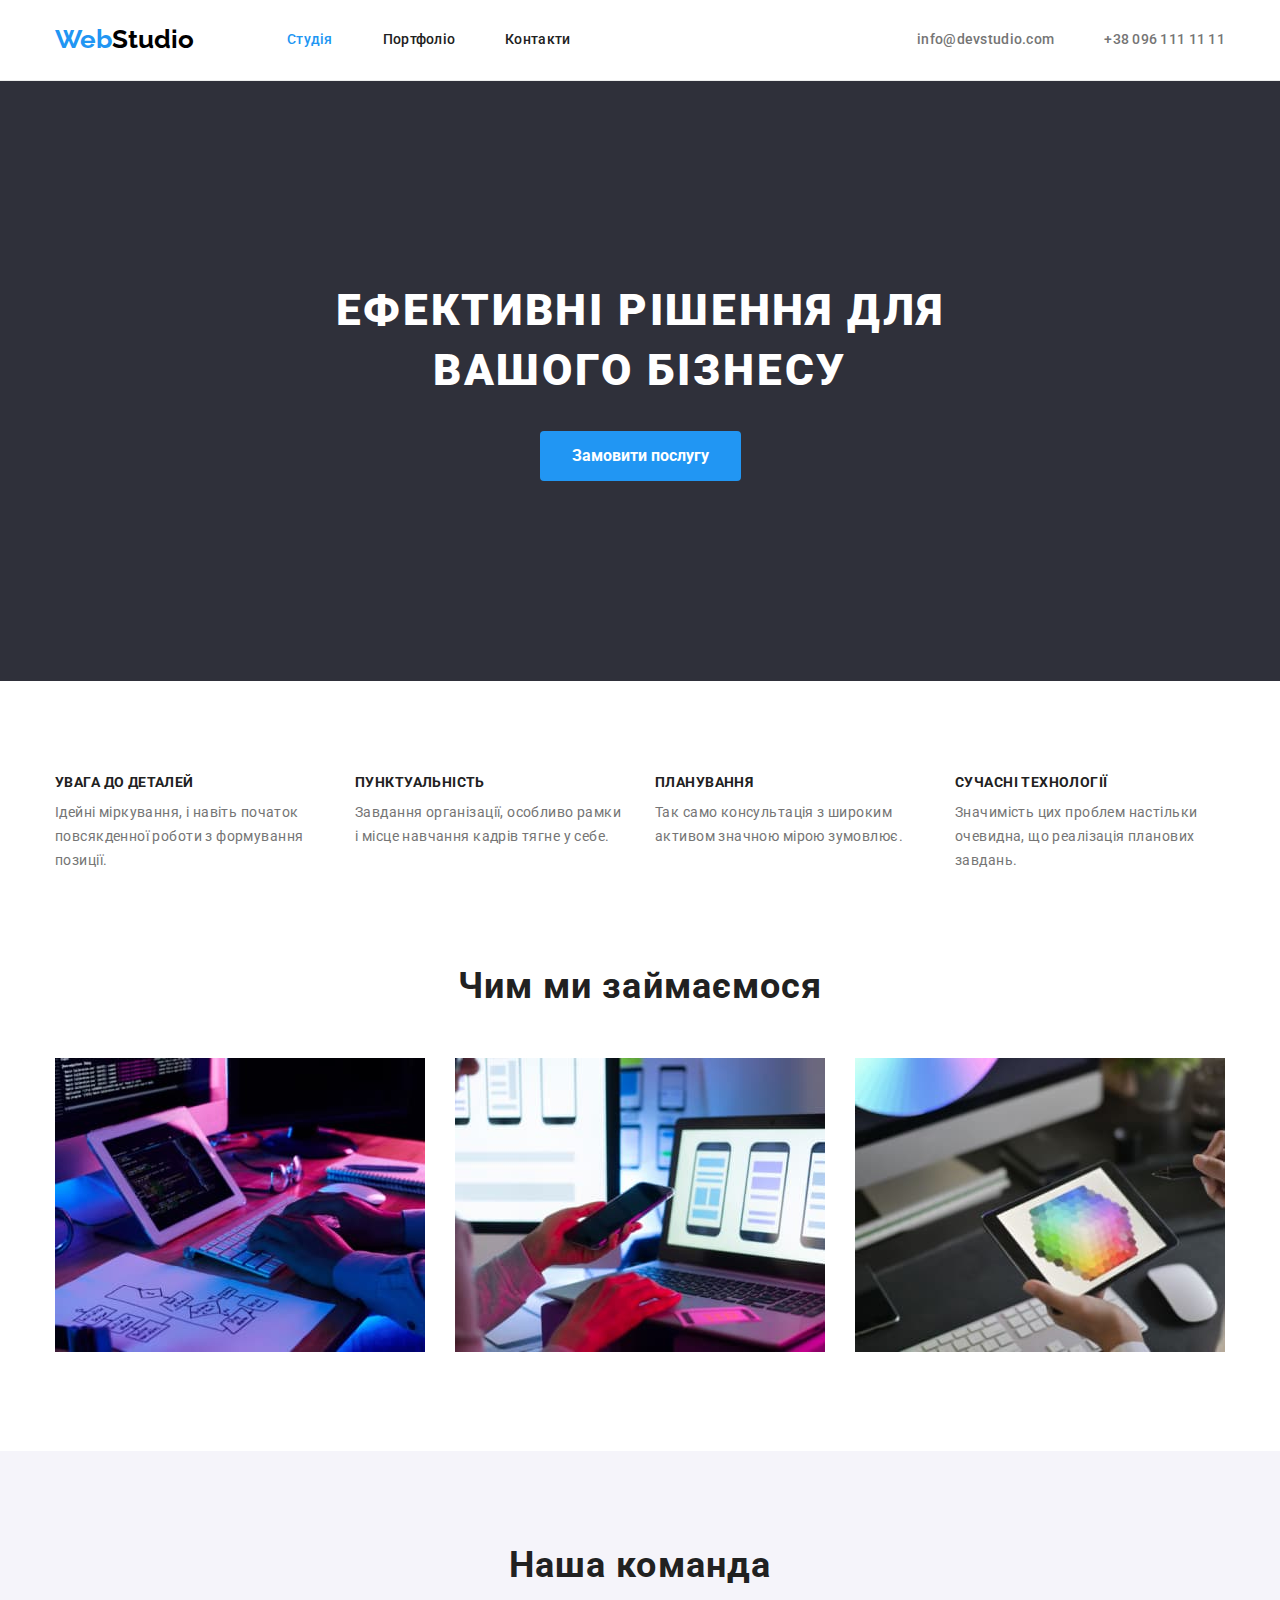
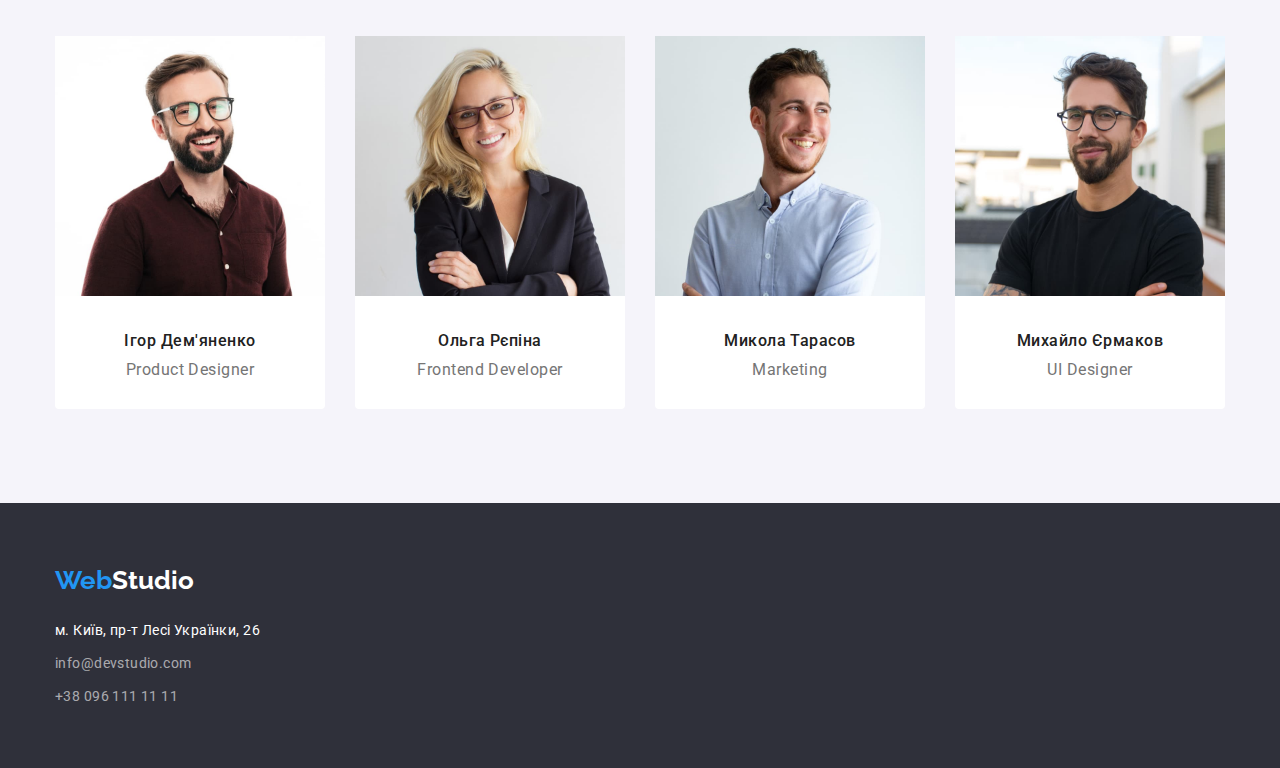
==== index.html @ 4575dc2e "добавляет ресурсы с прошлой версии" ====
<!DOCTYPE html>
<html lang="uk">
  <head>
    <meta charset="UTF-8" />
    <meta http-equiv="X-UA-Compatible" content="IE=edge" />
    <meta name="viewport" content="width=, initial-scale=1.0" />
    <title>WebStudio</title>
    <link
      href="https://fonts.googleapis.com/css2?family=Pacifico&family=Raleway:wght@700&family=Roboto:wght@400;500;700;900&display=swap"
      rel="stylesheet"
    />
    <link
      rel="stylesheet"
      href="https://cdnjs.cloudflare.com/ajax/libs/modern-normalize/1.1.0/modern-normalize.min.css"
    />
    <link rel="stylesheet" href="./css/styles.css" />
  </head>
  <body>
    <header class="header">
      <!-- Навигация -->
      <div class="header-container container">
        <nav class="nav-header">
          <a class="logo link" href="./index.html" lang="en"
            ><span>Web</span>Studio</a
          >

          <ul class="nav-site list">
            <li class="nav-items">
              <a class="link active" href="./index.html">Студія</a>
            </li>
            <li class="nav-items">
              <a class="link" href="./portfolio.html">Портфоліо</a>
            </li>
            <li class="nav-items">
              <a class="link" href="">Контакти</a>
            </li>
          </ul>
        </nav>
        <!-- Контактная информация -->
        <ul class="nav-contacts list">
          <li class="contacts-items">
            <a class="link" href="mailto:info@devstudio.com"
              >info@devstudio.com</a
            >
          </li>
          <li class="contacts-items">
            <a class="link" href="tel:+380961111111">+38 096 111 11 11</a>
          </li>
        </ul>
      </div>
    </header>

    <main>
      <!-- Блок Герой -->
      <section class="hero">
        <h1 class="hero-title">Ефективні рішення для<br />вашого бізнесу</h1>
        <button class="button" type="button">Замовити послугу</button>
      </section>
      <!-- Достоинства -->
      <section class="dignity-container section container">
        <h2 class="hide">Переваги</h2>
        <!-- потом скроется -->
        <ul class="dignity list">
          <li class="dignity-items">
            <h3 class="dignity-title">УВАГА ДО ДЕТАЛЕЙ</h3>
            <p class="dignity-text">
              Ідейні міркування, і навіть початок повсякденної роботи з
              формування позиції.
            </p>
          </li>
          <li class="dignity-items">
            <h3 class="dignity-title">ПУНКТУАЛЬНІСТЬ</h3>
            <p class="dignity-text">
              Завдання організації, особливо рамки і місце навчання кадрів тягне
              у себе.
            </p>
          </li>
          <li class="dignity-items">
            <h3 class="dignity-title">ПЛАНУВАННЯ</h3>
            <p class="dignity-text">
              Так само консультація з широким активом значною мірою зумовлює.
            </p>
          </li>
          <li class="dignity-items">
            <h3 class="dignity-title">СУЧАСНІ ТЕХНОЛОГІЇ</h3>
            <p class="dignity-text">
              Значимість цих проблем настільки очевидна, що реалізація планових
              завдань.
            </p>
          </li>
        </ul>
      </section>
      <!-- Наша работа -->
      <section class="ourwork-container container">
        <h2 class="title">Чим ми займаємося</h2>
        <ul class="ourwork-list list">
          <li class="ourwork-items">
            <img
              src="./images/metier_1.jpg"
              alt="процес планування"
              width="370"
              height="294"
            />
          </li>
          <li class="ourwork-items">
            <img
              src="./images/metier_2.jpg"
              alt="процес створеня макету"
              width="370"
              height="294"
            />
          </li>
          <li class="ourwork-items">
            <img
              src="./images/metier_3.jpg"
              alt="процес графічного оформлення"
              width="370"
              height="294"
            />
          </li>
        </ul>
      </section>
      <!-- Наша команда -->
      <section class="ourteam section">
        <div class="ourteam-container container">
          <h2 class="ourteam-title title">Наша команда</h2>

          <ul class="ourteam-list list">
            <li class="team-items">
              <img
                src="./images/product_designer.jpg"
                alt="усміхнений молодий чоловік в окулярах с бородою"
                width="270"
                height="260"
              />
              <div class="team-about">
                <h3 class="team-name">Ігор Дем'яненко</h3>
                <p class="team-profession" lang="en">Product Designer</p>
              </div>
            </li>
            <li class="team-items">
              <img
                src="./images/frontend_developer.jpg"
                alt="усміхнена молода дівчина в окулярах"
                width="270"
                height="260"
              />
              <div class="team-about">
                <h3 class="team-name">Ольга Рєпіна</h3>
                <p class="team-profession" lang="en">Frontend Developer</p>
              </div>
            </li>
            <li class="team-items">
              <img
                src="./images/marketing.jpg"
                alt="усміхнений молодий чоловік"
                width="270"
                height="260"
              />
              <div class="team-about">
                <h3 class="team-name">Микола Тарасов</h3>
                <p class="team-profession" lang="en">Marketing</p>
              </div>
            </li>
            <li class="team-items">
              <img
                src="./images/ui_designer.jpg"
                alt="усміхнений молодий чоловік в окулярах с бородою"
                width="270"
                height="260"
              />
              <div class="team-about">
                <h3 class="team-name">Михайло Єрмаков</h3>
                <p class="team-profession" lang="en">UI Designer</p>
              </div>
            </li>
          </ul>
        </div>
      </section>
    </main>

    <footer class="footer">
      <div class="footer-container container">
        <!-- logo -->
        <a class="logo link" href="./index.html" lang="en"
          ><span>Web</span>Studio</a
        >
        <!-- Как найти -->
        <address class="footer-address address">
          <ul class="address-list list">
            <li class="address-items">
              <a
                class="link"
                target="_blank"
                rel="noreferrer noopener"
                href="https://goo.gl/maps/oZcnaYU12z9c5pJu7"
                >м. Київ, пр-т Лесі Українки, 26</a
              >
            </li>

            <li class="address-items">
              <a class="address-contact link" href="mailto:info@devstudio.com"
                >info@devstudio.com</a
              >
            </li>

            <li class="address-items">
              <a class="address-contact link" href="tel:+380961111111"
                >+38 096 111 11 11</a
              >
            </li>
          </ul>
        </address>
      </div>
    </footer>
  </body>
</html>
---- css/styles.css ----
/* Шрифты
font-family: 'Pacifico', cursive;
font-family: 'Raleway', sans-serif;
font-family: 'Roboto', sans-serif;
 */
:root {
    --brend-color: #2196F3;
    --white-color: #ffffff;
    --text-title-color: #212121;
    --text-main-color: #757575;
    --background-main-color: #F5F5F5;
    --background-secondary-color: #F5F4FA;
    --background-footer-color: #2F303A;
    --footer-text-color: #FFFFFF;
}
*,
*::before,
*::after {
    box-sizing: border-box;
}
body {
    background-color: var(--white-color);
    color: var(--text-main-color);

    font-family: 'Roboto', sans-serif;
}
ul {
    margin: 0;
    padding: 0;
}
h1,
h2,
h3,
h4,
h5,
h6 {
    margin: 0;
}
p {
    margin: 0;
}
.list {
    list-style: none;
}
.link {
    text-decoration: none;
    color: inherit;
}
.hide {
    position: absolute;
    width: 1px;
    height: 1px;
    margin: -1px;
    padding: 0;
    overflow: hidden;
    border: 0;
    clip: rect(0 0 0 0);
}
.button {
    padding: 10px 32px;
    color: #ffffff;
    background-color: var(--brend-color);
    border-radius: 4px;
    border: none;

    font-family: 'Roboto';
    font-weight: 700;
    font-size: 16px;
    line-height: 1.88;

}
.button:hover,
.button:focus {
    color: var(--brend-color);
    background-color: #ffffff;
}
.title {
    color: var(--text-title-color);
    font-family: 'Roboto', sans-serif;
    font-weight: 700;
    font-size: 36px;
    line-height: 1.16;
    text-align: center;
    letter-spacing: 0.03em;
}
.address {
    font-style: normal;
    
}
.container {
    width: 1200px;
    margin: 0 auto;
    padding-left: 15px;
    padding-right: 15px;
}
.section {
    padding-top: 94px;
    padding-bottom: 94px;
}

/* --Индивидуальные классы-- */

/* -header- */
.header {
    border-bottom: 1px solid #ECECEC;

}
.header-container {
    display: flex;
    align-items: center;
}
/* logo */
.logo {
    color: #000000;

    font-family: 'Raleway', sans-serif;
    font-weight: 700;
    font-size: 26px;
    line-height: 1.38;
}
.logo span {
    color: var(--brend-color);
}

/* Навигация сайта и контакты*/
header {
    background-color: #FFFFFF;
    line-height: 1.14;
    
}
.nav-header {
    display: flex;
    align-items: center;
}
.nav-site {
    display: flex;
    align-items: center;
    margin-left: 93px;
}
.nav-items > .link,
.contacts-items > .link {
    display: block;
    padding-top: 32px;
    padding-bottom: 32px;
}
.nav-items + .nav-items{
    margin-left: 50px;
}
.nav-site .link,
.nav-contacts .link {
    color: var(--text-title-color);

    font-weight: 500;
    font-size: 14px;
    letter-spacing: 0.02em;
}
.nav-site .link:hover,
.nav-site .link:focus,
.nav-contacts .link:hover,
.nav-contacts .link:focus  {
    color: var(--brend-color);
}
.nav-contacts {
    display: flex;
    align-items: center;
    margin-left: auto;
}
.contacts-items + .contacts-items {
    margin-left: 50px;
}
.nav-contacts .link {
    color: var(--text-main-color)
}
.nav-site .active {
    color: var(--brend-color);
}

/* -main- */
/* Герой */
.hero {
    display: flex;
    flex-direction: column;
    justify-content: center;
    align-items: center;
    padding-top: 200px;
    padding-bottom: 200px;
    
    background-color: #2F303A;
}
.hero-title {
    margin-bottom: 30px;
    color: #ffffff;

    font-family: 'Roboto', sans-serif;
    font-weight: 900;
    font-size: 44px;
    line-height: 1.36;
    text-align: center;
    letter-spacing: 0.06em;
    text-transform: uppercase;
}
/* Достоинства */
.dignity.list {
    display: flex;
}
.dignity-items {
    width: calc((1170px - (30px*3))/4);
}
.dignity-items + .dignity-items {
    margin-left: 30px;
}
.dignity-title {
    margin-bottom: 10px;

    color: var(--text-title-color);
    font-weight: 700;
    font-size: 14px;
    line-height: 1.14;
    letter-spacing: 0.03em;
    text-transform: uppercase;
}
.dignity-text {
    font-size: 14px;
    line-height: 1.71;
    letter-spacing: 0.03em;
}
/* Наша работа */
.ourwork-container {
    padding-bottom: 94px;
}
.ourwork-container > .title {
    margin-bottom: 50px;
}
.ourwork-list {
    display: flex;
    justify-content: space-between;
}
/* Наша команда */
.ourteam {
    background-color: var(--background-secondary-color);
}
.ourteam-title {
    margin-bottom: 50px;
}
.ourteam-list {
    display: flex;
    justify-content: space-between;
}
.team-items {
    background-color: var(--white-color);
    border-radius: 0px 0px 4px 4px;
}
.team-about {
    padding-top: 30px;
    padding-bottom: 30px;
}
.team-name {
    color: var(--text-title-color);
    font-weight: 500;
    font-size: 16px;
    line-height: 1.19;
    text-align: center;
    letter-spacing: 0.03em;
}
.team-profession {
    margin-top: 10px;

    font-size: 16px;
    line-height: 1.19;
    text-align: center;
    letter-spacing: 0.03em;
}

/* -footer- */
.footer {
    color: var(--footer-text-color);
    background-color: var(--background-footer-color);
}
.footer-container {
    padding-top: 60px;
    padding-bottom: 60px;
}
.footer .logo {
    color: var(--footer-text-color);
}
.footer-address {
    margin-top: 20px;
}
.address-items + .address-items {
    margin-top: 9px;
}
.address-list {
    font-family: 'Roboto', sans-serif;
    font-size: 14px;
    line-height: 1.71;
    letter-spacing: 0.03em;
}
.address-contact {
    color: rgba(255, 255, 255, 0.6);
}

/* -- Портфолио html -- */

/* фильтр портфолио */
.filter-list {
    display: flex;
    justify-content: center;
    margin-bottom: 50px;
}
.filter-button {
    min-width: 73px;
    padding-top: 6px;
    padding-right: 22px;
    padding-bottom: 6px;
    padding-left: 22px;
    border: none;
    border-radius: 4px;

    color: var(--text-title-color);
    background-color: var(--background-secondary-color);

    font-family: 'Roboto', sans-serif;
    font-weight: 500;
    font-size: 16px;
    line-height: 1.62;
    text-align: center;
    letter-spacing: 0.03em;
}
.filter-items + .filter-items {
    margin-left: 8px;
}
.filter-button:hover,
.filter-button:focus {
    color: var(--white-color);
    background-color: var(--brend-color);
}
/* список примера работ */
.portfolio-list {
    display: flex;
    flex-wrap: wrap;
    margin: -15px;
}
.portfolio-items {
    width: calc((1170px - (30px*2))/3);
    margin: 15px;
    border: 1px solid #EEEEEE;
}
.portfolio-about {
    padding: 20px 24px;
}
.portfolio-titel {
    color: var(--text-title-color);
    font-weight: 700;
    font-size: 18px;
    line-height: 2;
    letter-spacing: 0.06em;
}
.portfolio-text {
    margin-top: 4px;

    font-size: 16px;
    line-height: 1.88;
    letter-spacing: 0.03em;
}
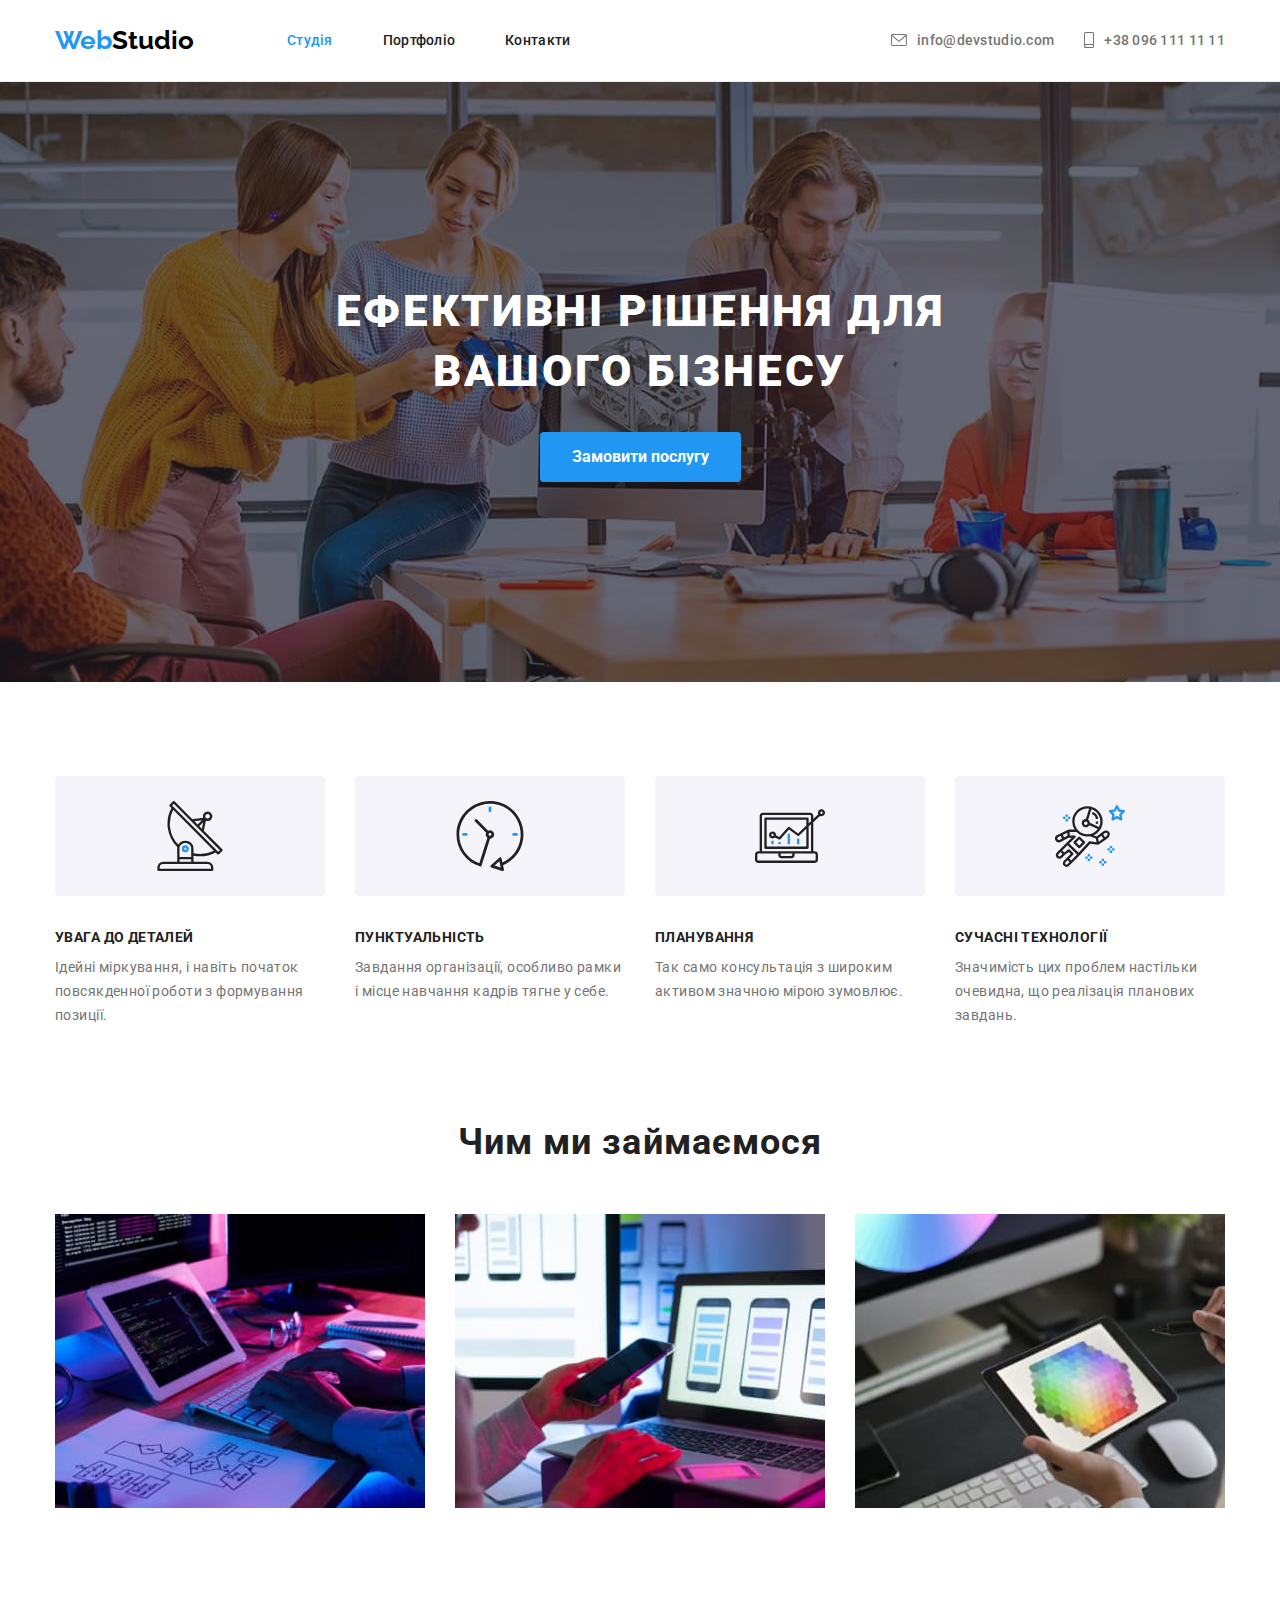
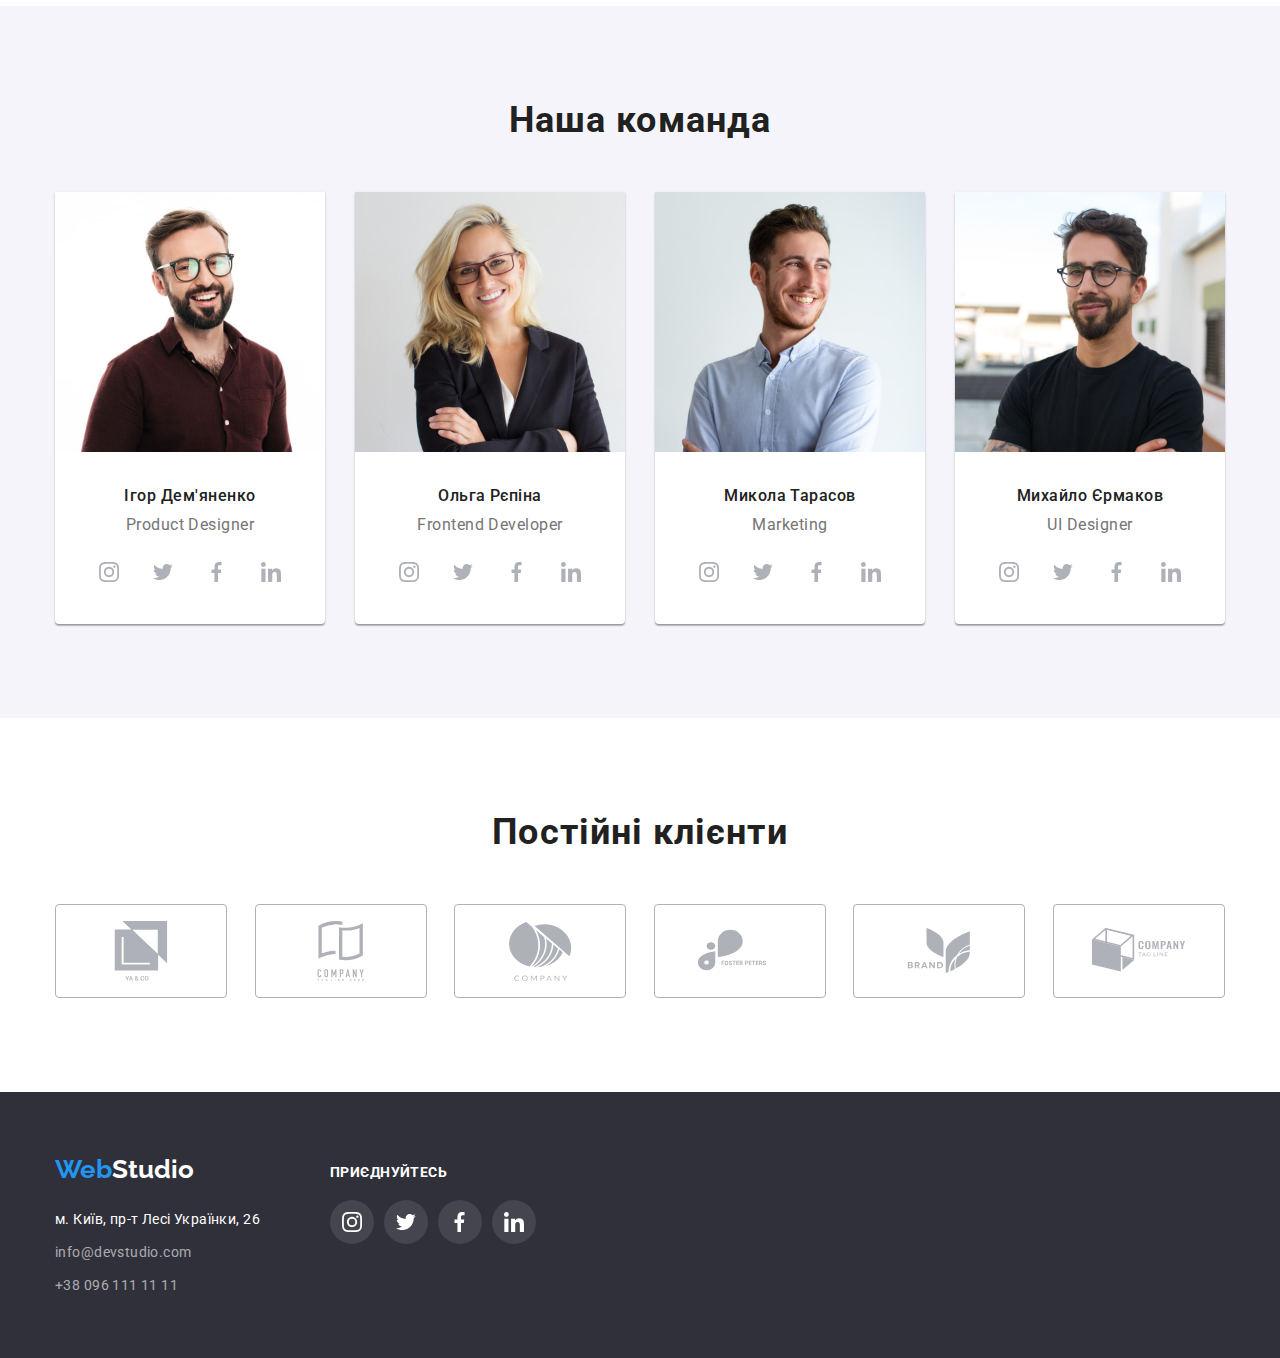
==== commit 903a5448: "добавляет иконки и декоративные эффекты" ====
--- a/index.html
+++ b/index.html
@@ -39,12 +39,18 @@
         <!-- Контактная информация -->
         <ul class="nav-contacts list">
           <li class="contacts-items">
-            <a class="link" href="mailto:info@devstudio.com"
-              >info@devstudio.com</a
+            <a class="link" href="mailto:info@devstudio.com">
+              <svg class="contacts-icon" width="16" height="16">
+                <use href="./images/symbol-defs.svg#icon-envelope"></use>
+              </svg><span>info@devstudio.com</span></a
             >
           </li>
           <li class="contacts-items">
-            <a class="link" href="tel:+380961111111">+38 096 111 11 11</a>
+            <a class="link" href="tel:+380961111111">
+              <svg class="contacts-icon" width="10" height="16">
+                <use href="./images/symbol-defs.svg#icon-smartphone"></use>
+              </svg><span>+38 096 111 11 11</span></a
+            >
           </li>
         </ul>
       </div>
@@ -59,9 +65,12 @@
       <!-- Достоинства -->
       <section class="dignity-container section container">
         <h2 class="hide">Переваги</h2>
-        <!-- потом скроется -->
+
         <ul class="dignity list">
           <li class="dignity-items">
+            <svg class="dignity-icons" width="270" height="120">
+              <use href="./images/symbol-defs.svg#icon-antenna"></use>
+            </svg>
             <h3 class="dignity-title">УВАГА ДО ДЕТАЛЕЙ</h3>
             <p class="dignity-text">
               Ідейні міркування, і навіть початок повсякденної роботи з
@@ -69,6 +78,9 @@
             </p>
           </li>
           <li class="dignity-items">
+            <svg class="dignity-icons" width="270" height="120">
+              <use href="./images/symbol-defs.svg#icon-clock"></use>
+            </svg>
             <h3 class="dignity-title">ПУНКТУАЛЬНІСТЬ</h3>
             <p class="dignity-text">
               Завдання організації, особливо рамки і місце навчання кадрів тягне
@@ -76,12 +88,18 @@
             </p>
           </li>
           <li class="dignity-items">
+            <svg class="dignity-icons" width="270" height="120">
+              <use href="./images/symbol-defs.svg#icon-diagram"></use>
+            </svg>
             <h3 class="dignity-title">ПЛАНУВАННЯ</h3>
             <p class="dignity-text">
               Так само консультація з широким активом значною мірою зумовлює.
             </p>
           </li>
           <li class="dignity-items">
+            <svg class="dignity-icons" width="270" height="120">
+              <use href="./images/symbol-defs.svg#icon-astronaut"></use>
+            </svg>
             <h3 class="dignity-title">СУЧАСНІ ТЕХНОЛОГІЇ</h3>
             <p class="dignity-text">
               Значимість цих проблем настільки очевидна, що реалізація планових
@@ -136,6 +154,63 @@
               <div class="team-about">
                 <h3 class="team-name">Ігор Дем'яненко</h3>
                 <p class="team-profession" lang="en">Product Designer</p>
+
+                <ul class="team-social list">
+                  <li class="social-items">
+                    <a
+                      href=""
+                      class="team-link link-social link"
+                      target="_blank"
+                      rel="noreferrer noopener"
+                    >
+                      <svg class="social-icon team-icon" width="44" height="44">
+                        <use
+                          href="./images/symbol-defs.svg#icon-instagram"
+                        ></use>
+                      </svg>
+                    </a>
+                  </li>
+                  <li class="social-items">
+                    <a
+                      href=""
+                      class="team-link link-social link"
+                      target="_blank"
+                      rel="noreferrer noopener"
+                    >
+                      <svg class="social-icon team-icon" width="44" height="44">
+                        <use href="./images/symbol-defs.svg#icon-Twitter"></use>
+                      </svg>
+                    </a>
+                  </li>
+                  <li class="social-items">
+                    <a
+                      href=""
+                      class="team-link link-social link"
+                      target="_blank"
+                      rel="noreferrer noopener"
+                    >
+                      <svg class="social-icon team-icon" width="44" height="44">
+                        <use
+                          href="./images/symbol-defs.svg#icon-facebook"
+                        ></use>
+                      </svg>
+                    </a>
+                  </li>
+                  <li class="social-items">
+                    <a
+                      href=""
+                      class="team-link link-social link"
+                      target="_blank"
+                      rel="noreferrer noopener"
+                    >
+                      <svg class="social-icon team-icon" width="44" height="44">
+                        <use
+                          href="./images/symbol-defs.svg#icon-linkedin"
+                        ></use>
+                      </svg>
+                    </a>
+                  </li>
+                </ul>
               </div>
             </li>
             <li class="team-items">
@@ -148,6 +223,63 @@
               <div class="team-about">
                 <h3 class="team-name">Ольга Рєпіна</h3>
                 <p class="team-profession" lang="en">Frontend Developer</p>
+
+                <ul class="team-social list">
+                  <li class="social-items">
+                    <a
+                      href=""
+                      class="team-link link-social link"
+                      target="_blank"
+                      rel="noreferrer noopener"
+                    >
+                      <svg class="social-icon team-icon" width="44" height="44">
+                        <use
+                          href="./images/symbol-defs.svg#icon-instagram"
+                        ></use>
+                      </svg>
+                    </a>
+                  </li>
+                  <li class="social-items">
+                    <a
+                      href=""
+                      class="team-link link-social link"
+                      target="_blank"
+                      rel="noreferrer noopener"
+                    >
+                      <svg class="social-icon team-icon" width="44" height="44">
+                        <use href="./images/symbol-defs.svg#icon-Twitter"></use>
+                      </svg>
+                    </a>
+                  </li>
+                  <li class="social-items">
+                    <a
+                      href=""
+                      class="team-link link-social link"
+                      target="_blank"
+                      rel="noreferrer noopener"
+                    >
+                      <svg class="social-icon team-icon" width="44" height="44">
+                        <use
+                          href="./images/symbol-defs.svg#icon-facebook"
+                        ></use>
+                      </svg>
+                    </a>
+                  </li>
+                  <li class="social-items">
+                    <a
+                      href=""
+                      class="team-link link-social link"
+                      target="_blank"
+                      rel="noreferrer noopener"
+                    >
+                      <svg class="social-icon team-icon" width="44" height="44">
+                        <use
+                          href="./images/symbol-defs.svg#icon-linkedin"
+                        ></use>
+                      </svg>
+                    </a>
+                  </li>
+                </ul>
               </div>
             </li>
             <li class="team-items">
@@ -160,6 +292,62 @@
               <div class="team-about">
                 <h3 class="team-name">Микола Тарасов</h3>
                 <p class="team-profession" lang="en">Marketing</p>
+                <ul class="team-social list">
+                  <li class="social-items">
+                    <a
+                      href=""
+                      class="team-link link-social link"
+                      target="_blank"
+                      rel="noreferrer noopener"
+                    >
+                      <svg class="social-icon team-icon" width="44" height="44">
+                        <use
+                          href="./images/symbol-defs.svg#icon-instagram"
+                        ></use>
+                      </svg>
+                    </a>
+                  </li>
+                  <li class="social-items">
+                    <a
+                      href=""
+                      class="team-link link-social link"
+                      target="_blank"
+                      rel="noreferrer noopener"
+                    >
+                      <svg class="social-icon team-icon" width="44" height="44">
+                        <use href="./images/symbol-defs.svg#icon-Twitter"></use>
+                      </svg>
+                    </a>
+                  </li>
+                  <li class="social-items">
+                    <a
+                      href=""
+                      class="team-link link-social link"
+                      target="_blank"
+                      rel="noreferrer noopener"
+                    >
+                      <svg class="social-icon team-icon" width="44" height="44">
+                        <use
+                          href="./images/symbol-defs.svg#icon-facebook"
+                        ></use>
+                      </svg>
+                    </a>
+                  </li>
+                  <li class="social-items">
+                    <a
+                      href=""
+                      class="team-link link-social link"
+                      target="_blank"
+                      rel="noreferrer noopener"
+                    >
+                      <svg class="social-icon team-icon" width="44" height="44">
+                        <use
+                          href="./images/symbol-defs.svg#icon-linkedin"
+                        ></use>
+                      </svg>
+                    </a>
+                  </li>
+                </ul>
               </div>
             </li>
             <li class="team-items">
@@ -172,45 +360,236 @@
               <div class="team-about">
                 <h3 class="team-name">Михайло Єрмаков</h3>
                 <p class="team-profession" lang="en">UI Designer</p>
+                <ul class="team-social list">
+                  <li class="social-items">
+                    <a
+                      href=""
+                      class="team-link link-social link"
+                      target="_blank"
+                      rel="noreferrer noopener"
+                    >
+                      <svg class="social-icon team-icon" width="44" height="44">
+                        <use
+                          href="./images/symbol-defs.svg#icon-instagram"
+                        ></use>
+                      </svg>
+                    </a>
+                  </li>
+                  <li class="social-items">
+                    <a
+                      href=""
+                      class="team-link link-social link"
+                      target="_blank"
+                      rel="noreferrer noopener"
+                    >
+                      <svg class="social-icon team-icon" width="44" height="44">
+                        <use href="./images/symbol-defs.svg#icon-Twitter"></use>
+                      </svg>
+                    </a>
+                  </li>
+                  <li class="social-items">
+                    <a
+                      href=""
+                      class="team-link link-social link"
+                      target="_blank"
+                      rel="noreferrer noopener"
+                    >
+                      <svg class="social-icon team-icon" width="44" height="44">
+                        <use
+                          href="./images/symbol-defs.svg#icon-facebook"
+                        ></use>
+                      </svg>
+                    </a>
+                  </li>
+                  <li class="social-items">
+                    <a
+                      href=""
+                      class="team-link link-social link"
+                      target="_blank"
+                      rel="noreferrer noopener"
+                    >
+                      <svg class="social-icon team-icon" width="44" height="44">
+                        <use
+                          href="./images/symbol-defs.svg#icon-linkedin"
+                        ></use>
+                      </svg>
+                    </a>
+                  </li>
+                </ul>
               </div>
             </li>
           </ul>
         </div>
       </section>
+      <!-- Постоянные клиенты -->
+      <section class="clients section container">
+        <h2 class="clients-title title">Постійні клієнти</h2>
+
+        <ul class="clients-list list">
+          <li class="client-items">
+            <a
+              href=""
+              class="clients-link link"
+              target="_blank"
+              rel="noreferrer noopener"
+            >
+              <svg class="clients-icon" width="170" height="92">
+                <use href="./images/symbol-defs.svg#icon-yoco"></use>
+              </svg>
+            </a>
+          </li>
+          <li class="client-items">
+            <a
+              href=""
+              class="clients-link link"
+              target="_blank"
+              rel="noreferrer noopener"
+            >
+              <svg class="clients-icon" width="170" height="92">
+                <use href="./images/symbol-defs.svg#icon-tagline"></use>
+              </svg>
+            </a>
+          </li>
+          <li class="client-items">
+            <a
+              href=""
+              class="clients-link link"
+              target="_blank"
+              rel="noreferrer noopener"
+            >
+              <svg class="clients-icon" width="170" height="92">
+                <use href="./images/symbol-defs.svg#icon-company"></use>
+              </svg>
+            </a>
+          </li>
+          <li class="client-items">
+            <a
+              href=""
+              class="clients-link link"
+              target="_blank"
+              rel="noreferrer noopener"
+            >
+              <svg class="clients-icon" width="170" height="92">
+                <use href="./images/symbol-defs.svg#icon-forestpeter"></use>
+              </svg>
+            </a>
+          </li>
+          <li class="client-items">
+            <a
+              href=""
+              class="clients-link link"
+              target="_blank"
+              rel="noreferrer noopener"
+            >
+              <svg class="clients-icon" width="170" height="92">
+                <use href="./images/symbol-defs.svg#icon-brand"></use>
+              </svg>
+            </a>
+          </li>
+          <li class="client-items">
+            <a
+              href=""
+              class="clients-link link"
+              target="_blank"
+              rel="noreferrer noopener"
+            >
+              <svg class="clients-icon" width="170" height="92">
+                <use href="./images/symbol-defs.svg#icon-tag"></use>
+              </svg>
+            </a>
+          </li>
+        </ul>
+      </section>
     </main>
 
     <footer class="footer">
       <div class="footer-container container">
-        <!-- logo -->
-        <a class="logo link" href="./index.html" lang="en"
-          ><span>Web</span>Studio</a
-        >
-        <!-- Как найти -->
-        <address class="footer-address address">
-          <ul class="address-list list">
-            <li class="address-items">
+        <div class="footer-items">
+          <!-- logo -->
+          <a class="logo link" href="./index.html" lang="en">
+            <span>Web</span>Studio</a
+          >
+          <!-- Как найти -->
+          <address class="footer-address address">
+            <ul class="address-list list">
+              <li class="address-items">
+                <a
+                  class="link"
+                  target="_blank"
+                  rel="noreferrer noopener"
+                  href="https://goo.gl/maps/oZcnaYU12z9c5pJu7"
+                  >м. Київ, пр-т Лесі Українки, 26</a
+                >
+              </li>
+
+              <li class="address-items">
+                <a class="address-contact link" href="mailto:info@devstudio.com"
+                  >info@devstudio.com</a
+                >
+              </li>
+
+              <li class="address-items">
+                <a class="address-contact link" href="tel:+380961111111"
+                  >+38 096 111 11 11</a
+                >
+              </li>
+            </ul>
+          </address>
+        </div>
+        <div class="footer-items">
+          <h2 class="footer-title">приєднуйтесь</h2>
+
+          <ul class="social-list list">
+            <li class="social-items">
               <a
-                class="link"
+                href=""
+                class="footer-soclink link-social link"
                 target="_blank"
                 rel="noreferrer noopener"
-                href="https://goo.gl/maps/oZcnaYU12z9c5pJu7"
-                >м. Київ, пр-т Лесі Українки, 26</a
               >
-            </li>
-
-            <li class="address-items">
-              <a class="address-contact link" href="mailto:info@devstudio.com"
-                >info@devstudio.com</a
+                <svg class="footer-socicon social-icon" width="44" height="44">
+                  <use href="./images/symbol-defs.svg#icon-instagram"></use>
+                </svg>
+              </a>
+            </li>
+            <li class="social-items">
+              <a
+                href=""
+                class="footer-soclink link-social link"
+                target="_blank"
+                rel="noreferrer noopener"
               >
-            </li>
-
-            <li class="address-items">
-              <a class="address-contact link" href="tel:+380961111111"
-                >+38 096 111 11 11</a
+                <svg class="footer-socicon social-icon" width="44" height="44">
+                  <use href="./images/symbol-defs.svg#icon-Twitter"></use>
+                </svg>
+              </a>
+            </li>
+            <li class="social-items">
+              <a
+                href=""
+                class="footer-soclink link-social link"
+                target="_blank"
+                rel="noreferrer noopener"
               >
+                <svg class="footer-socicon social-icon" width="44" height="44">
+                  <use href="./images/symbol-defs.svg#icon-facebook"></use>
+                </svg>
+              </a>
+            </li>
+            <li class="social-items">
+              <a
+                href=""
+                class="footer-soclink link-social link"
+                target="_blank"
+                rel="noreferrer noopener"
+              >
+                <svg class="footer-socicon social-icon" width="44" height="44">
+                  <use href="./images/symbol-defs.svg#icon-linkedin"></use>
+                </svg>
+              </a>
             </li>
           </ul>
-        </address>
+        </div>
       </div>
     </footer>
   </body>
--- a/css/styles.css
+++ b/css/styles.css
@@ -12,6 +12,7 @@
     --background-secondary-color: #F5F4FA;
     --background-footer-color: #2F303A;
     --footer-text-color: #FFFFFF;
+    --social-icon-color: #AFB1B8;
 }
 *,
 *::before,
@@ -43,6 +44,7 @@
     list-style: none;
 }
 .link {
+    display: block;
     text-decoration: none;
     color: inherit;
 }
@@ -69,6 +71,21 @@
     line-height: 1.88;
 
 }
+/* Список иконок соц. сетей */
+.social-list {
+    display: flex;
+    justify-content: space-between;
+}
+.link-social {
+    width: 44px;
+    height: 44px;
+    border-radius: 50%;
+}
+.social-icon {
+    padding: 12px;
+}
+/* ------- */
+
 .button:hover,
 .button:focus {
     color: var(--brend-color);
@@ -166,7 +183,7 @@
     margin-left: auto;
 }
 .contacts-items + .contacts-items {
-    margin-left: 50px;
+    margin-left: 30px;
 }
 .nav-contacts .link {
     color: var(--text-main-color)
@@ -174,7 +191,11 @@
 .nav-site .active {
     color: var(--brend-color);
 }
-
+.contacts-icon {
+    vertical-align: text-bottom;
+    margin-right: 10px;
+    fill: currentColor;
+}
 /* -main- */
 /* Герой */
 .hero {
@@ -182,10 +203,16 @@
     flex-direction: column;
     justify-content: center;
     align-items: center;
+
+    max-width: 1600px;
+    margin: 0 auto;
     padding-top: 200px;
     padding-bottom: 200px;
     
     background-color: #2F303A;
+    background-image:  linear-gradient(rgba(47, 48, 58, 0.4),rgba(47, 48, 58, 0.4)), url(../images/bg-hero.jpg);
+    background-repeat: no-repeat;
+    background-position: center;
 }
 .hero-title {
     margin-bottom: 30px;
@@ -209,6 +236,13 @@
 .dignity-items + .dignity-items {
     margin-left: 30px;
 }
+.dignity-icons {
+    border-radius: 4px;
+    padding: 25px 100px;
+    margin-bottom: 30px;
+
+    background-color: var(--background-secondary-color);
+}
 .dignity-title {
     margin-bottom: 10px;
 
@@ -249,12 +283,15 @@
 .team-items {
     background-color: var(--white-color);
     border-radius: 0px 0px 4px 4px;
+    box-shadow: 0px 1px 3px rgba(0, 0, 0, 0.12), 0px 1px 1px rgba(0, 0, 0, 0.14), 0px 2px 1px rgba(0, 0, 0, 0.2);
 }
 .team-about {
     padding-top: 30px;
     padding-bottom: 30px;
 }
 .team-name {
+    margin-bottom: 10px;
+
     color: var(--text-title-color);
     font-weight: 500;
     font-size: 16px;
@@ -263,12 +300,58 @@
     letter-spacing: 0.03em;
 }
 .team-profession {
-    margin-top: 10px;
+    margin-bottom: 16px;
 
     font-size: 16px;
     line-height: 1.19;
     text-align: center;
     letter-spacing: 0.03em;
+}
+.team-social {
+    display: flex;
+    justify-content: space-between;
+    padding-left: 32px;
+    padding-right: 32px;
+}
+.team-icon {
+    fill: var(--social-icon-color);
+}
+.team-link:hover .team-icon,
+.team-link:focus .team-icon  {
+    fill: var(--white-color);
+}
+.team-link:hover,
+.team-link:focus {
+    background-color: var(--brend-color);
+}
+
+/* Постоянные клиенты */
+.clients {
+
+}
+.clients-title {
+    margin-bottom: 50px;
+}
+.clients-list {
+    display: flex;
+    justify-content: space-between;
+}
+.clients-link {
+    border: 1px solid var(--social-icon-color);
+    border-radius: 4px;
+}
+.clients-link:hover,
+.clients-link:focus {
+    border-color: var(--brend-color);
+}
+.clients-icon {
+    display: block;
+    padding: 16px 32px;
+    fill: var(--social-icon-color)
+}
+.clients-icon:hover,
+.clients-icon:focus {
+    fill: var(--brend-color);
 }
 
 /* -footer- */
@@ -277,6 +360,7 @@
     background-color: var(--background-footer-color);
 }
 .footer-container {
+    display: flex;
     padding-top: 60px;
     padding-bottom: 60px;
 }
@@ -298,6 +382,37 @@
 .address-contact {
     color: rgba(255, 255, 255, 0.6);
 }
+.footer-items + .footer-items {
+    margin-left: 70px;
+}
+.footer-items:nth-child(2) {
+    width: 206px;
+    padding-top: 12px;
+}
+.footer-title {
+    margin-bottom: 20px;
+
+    font-family: 'Roboto', sans-serif;
+    font-weight: 700;
+    font-size: 14px;
+    line-height: calc(16/14);
+    letter-spacing: 0.03em;
+    text-transform: uppercase;
+
+    color: #FFFFFF;
+}
+.footer-soclink {
+    border-radius: 50%;
+    background-color: rgba(255, 255, 255, 0.1);
+}
+.footer-soclink:hover,
+.footer-soclink:focus {
+    background-color: var(--brend-color);
+}
+.footer-socicon {
+    fill: var(--white-color);
+}
+
 
 /* -- Портфолио html -- */
 
@@ -329,10 +444,12 @@
 .filter-items + .filter-items {
     margin-left: 8px;
 }
+
 .filter-button:hover,
 .filter-button:focus {
     color: var(--white-color);
     background-color: var(--brend-color);
+    box-shadow: 0px 3px 1px rgba(0, 0, 0, 0.1), 0px 1px 2px rgba(0, 0, 0, 0.08), 0px 2px 2px rgba(0, 0, 0, 0.12);
 }
 /* список примера работ */
 .portfolio-list {
@@ -345,6 +462,10 @@
     margin: 15px;
     border: 1px solid #EEEEEE;
 }
+.portfolio-element:hover,
+.portfolio-element:focus {
+    box-shadow: 0px 1px 1px rgba(0, 0, 0, 0.12), 0px 4px 4px rgba(0, 0, 0, 0.06), 1px 4px 6px rgba(0, 0, 0, 0.16);
+}
 .portfolio-about {
     padding: 20px 24px;
 }
